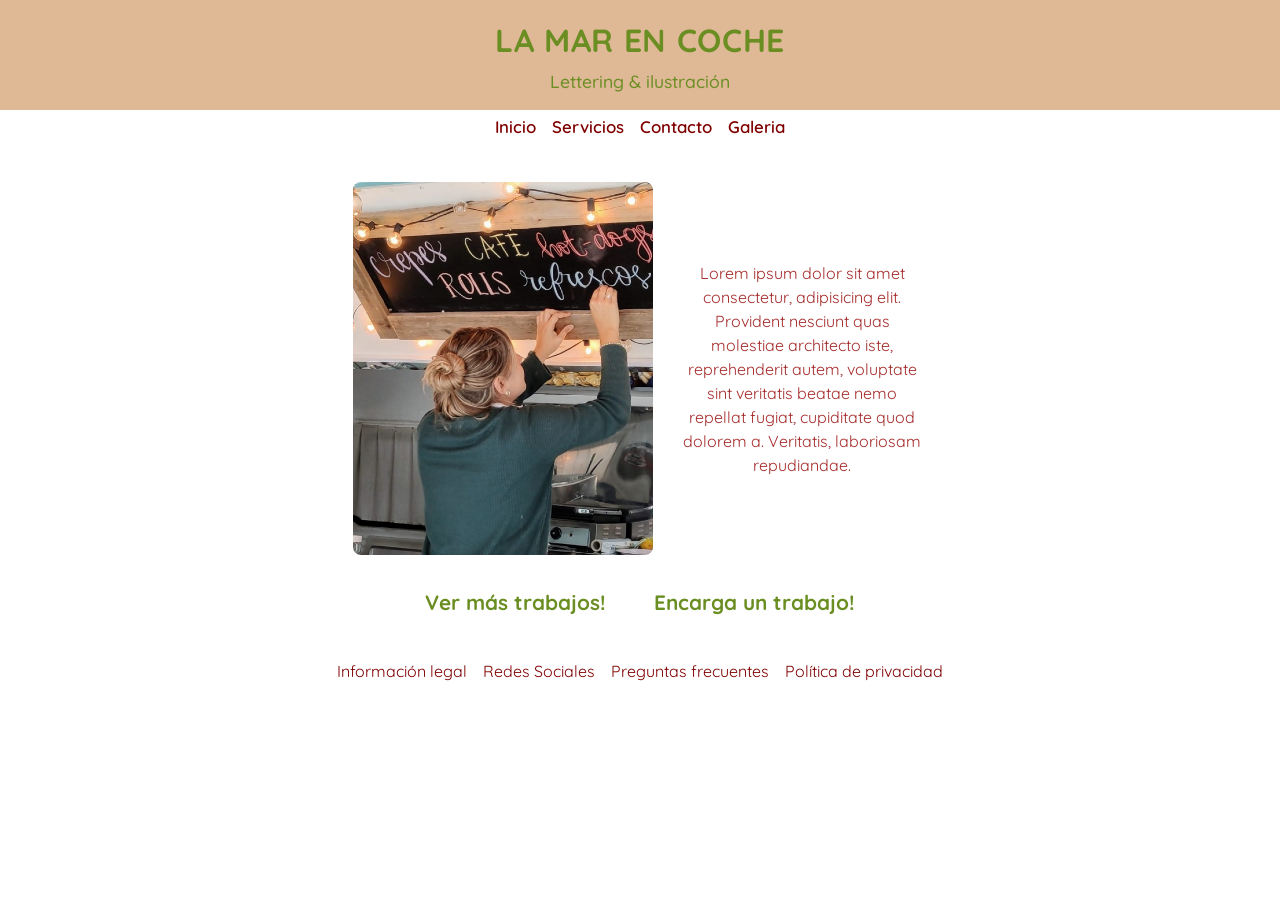
==== index.html @ 3fb521df "se agrega archivos version uno proyecto" ====
<!DOCTYPE html>
<html lang="en">
<head>
    <meta charset="UTF-8">
    <meta name="viewport" content="width=device-width, initial-scale=1.0">

    <!--fonts-->
    <link rel="preconnect" href="https://fonts.googleapis.com">
    <link rel="preconnect" href="https://fonts.gstatic.com" crossorigin>
    <link href="https://fonts.googleapis.com/css2?family=Quicksand:wght@300..700&display=swap" rel="stylesheet">
    <!--CSS-->
    <link rel="stylesheet" href="css/main.css">
    <title>La mar en coche</title>
</head>
<body>
    <header>
        <h1>LA MAR EN COCHE</h1>
        <h2>Lettering & ilustración</h2>
    </header>
    <main>
        <nav class="nav">
            <ul class="nav__list">
                <li class="nav__item">
                    <a class="nav__link" href="index.html">Inicio</a>
                </li>
                <!--Agregar a estos links a futuro
                <li><a href=>Sobre mi</a></li>-->
                <li class="nav__item">
                    <a class="nav__link" href="pages/servicios.html">Servicios</a>
                </li>
                <li class="nav__item">
                    <a class="nav__link" href="pages/contacto.html">Contacto</a>
                </li>
                <li class="nav__item">
                    <a class="nav__link" href="pages/galeria.html">Galeria</a>
                </li>
            </ul>
        </nav>
        <br>
        <div class="contenedor-principal">
            <img src="img/artistahaciendolettering.jpeg" alt="artista dibujando pizarra">
            <p>Lorem ipsum dolor sit amet consectetur, adipisicing elit. Provident  
            nesciunt quas molestiae architecto iste, reprehenderit autem, 
            voluptate sint veritatis beatae nemo repellat fugiat, cupiditate 
            quod dolorem a. Veritatis, laboriosam repudiandae.</p>
        
        </div>
        <div class="servicios-contacto">
            <a href="pages/servicios.html">Ver más trabajos!</a>
            <a href="pages/contacto.html">Encarga un trabajo!</a>
        </div>
    </main>
        <footer>
            <nav>
                <ul>
                    <li><a href="">Información legal</a></li>
                    <li><a href="">Redes Sociales</a></li>
                    <li><a href="">Preguntas frecuentes</a></li>
                    <li><a href="">Política de privacidad</a></li>
                </ul>
            </nav>
        </footer>
</body>
</html>
---- css/main.css ----
/*Reset CSS elimina estilos predeterminados*/
*{
    margin: 0;
    padding: 0;
    box-sizing: border-box;
}
/*Mobile first*/

/*Tipografía global*/
body{
font-family: "Quicksand", sans-serif;
color: brown;
line-height: 1.5;
}
h1{
    font-size: 2rem;
    font-weight: 700;
    letter-spacing: 0.02em;
}

h2{
    font-size: 1.1rem;
    font-weight: 500;
    margin-top: 0.25rem;
}
p{
    font-size: 1rem;
    font-weight: 400;
}

/*Header*/
header{
    background-color: rgb(223, 184, 150);
    color: olivedrab;
    display: flex;
    align-items: center;
    flex-direction: column;
    padding:  1rem 0rem;
    text-align: center;
}
/*Nav principal con BEM*/
.nav__list{
  list-style: none;
  display: flex;
  gap: 1rem;
  align-items: center;
  justify-content: center;
  font-weight: 600;
}
.nav__link{
  color: maroon;
  text-decoration: none;
  font-size: 1.05rem;
  padding: 0.2rem 0rem;
  display: inline-block;
}

/*Imagenes*/
main img {
    width: 100%;
    max-width: 300px;
    border-radius: 8px;
}
/*Contenedor principal*/
.contenedor-principal {
    display: grid;
    grid-template-columns: 1fr;
    text-align: center;
    place-items: center;
    gap: 1rem;
    margin: 1rem;   
}
/*Parrafo*/
.contenedor-principal p{
    max-width: 25ch;
}

/*Servicios y contacto*/
.servicios-contacto{
    display: flex;
    flex-direction: column;
    align-items: center;
    gap: 1rem;
    margin: 2rem 0rem;
}
.servicios-contacto a{
    color: olivedrab;
    font-size: 1.3rem;
    font-weight: 700;
    text-decoration: none;
}

/*Footer*/
footer nav ul{
  list-style: none;
  display: flex;
  flex-direction: column;
  gap: 0.5rem;
  align-items: center;
  /*justify-content: center;*/
  font-size: 1.5rem;
}
footer nav ul li a{
  color: maroon;
  text-decoration: none;
  font-size: 1rem;
  
}
/*Pág servicios*/
.imagen-texto{
    display: grid;
    grid-template-columns: 1fr;
    text-align: center;
    place-items: center;
    gap: 1rem 1rem;
    max-width: 900px;
    margin: 1rem auto;
    padding: 0 1rem;
    border-radius: 8px;
}

/*Formulario*/
.contacto{
    display: flex;
    justify-content: center;
    padding: 0.5rem 1rem 1rem;
}
.contacto form{
    width: 100%;
    max-width: 520px;
    margin: 0 auto;
}
form{
    color: brown;
    max-width: 520px;
    padding: 1rem;
    border-radius: 12px;
}
/*Inputs de texto y email*/
form input[type="text"],
form input[type="email"]{
    width: 100%;
    padding: 0.75rem 0.9rem;
    border: 1px solid #c9b8aa;
    border-radius: 10px;
    font-family: inherit;
    font-size: 1rem;
}
/*:focus-visible (accesible) */
form input:focus-visible{
    outline: 3px solid olivedrab;
    outline-offset: 2px;
}
/*:hover*/
form input[type="text"]:hover,
form input[type="email"]:hover{
    border-color: olivedrab;
}
/*Botón*/
input[type="submit"]{
    background-color: olivedrab;
    color: white;
    border: none;
    padding: 0.75rem 1.25rem;
    cursor: pointer;
    border-radius: 10px;
    font-family: inherit;
    font-weight: 700;
}
/*:hover en botón*/
input[type="submit"]:hover{
    filter: brightness(0.95);
}
/*:active en el botoón*/
input[type="submit"]:active{
    transform: scale(0.98);
}
/*Radios: más espacio*/
form input[type="radio"]{
    margin-right: 0.5rem;
}
/*:checked (resalta el label de al lado cuando elijes un radio*/
form input[type="radio"]:checked + label{
    color: olivedrab;
    font-weight: 700;
}
/*:invalid*/
form input:invalid:not(:placeholder-shown){
    border-color: #7f1717;
    box-shadow: 0 0 0 1px #7f1717;
}
::placeholder{
    color: olivedrab;
}
/*Galeria*/
.galeria{
    display: grid;
    grid-template-columns: 1fr;
    gap: 0.5rem;
    max-width: 980px;
    margin: 2rem auto;
    padding: 0 1.5rem;
}
.galeria img{
    width: 100%;
    max-width: none;
    display: block;
    aspect-ratio: 1 / 1;
    object-fit: cover;
    border-radius: 8px;

}

/*Tablet (768px)*/

@media (min-width: 768px){

     .contenedor-principal{
        grid-template-columns: minmax(200px, 280px) auto;
        gap: 1rem;
        justify-content: center;
        align-items: center;
        margin: 1rem auto;
        text-align: center;
    }
    main nav ul {
        flex-direction: row;
        gap: 2rem;
    }

    .servicios-contacto{
        flex-direction: row;
        justify-content: center;
        gap: 2rem;
    }

    footer nav ul{
        flex-direction: row;
        justify-content: center;
        gap: 1rem;
    }

    /*pag servicios*/
    .imagen-texto{
        grid-template-columns: minmax(200PX, 280px) auto;
        gap: 1rem;
        justify-content: center;
        margin: 1rem auto;
        padding: 0 1rem;
}
    /*galeria*/ 
    .galeria{
        grid-template-columns: repeat(2, 1fr);
        gap: 0.25rem;
    }
}

/*Desktop (1024px)*/
@media (min-width: 1024px){

    .contenedor-principal{
        grid-template-columns: 300px auto;
        gap: 1.5rem;
        margin: 1rem auto;
    }
    .contenedor-principal img{
        width: 100%;
        height: auto;
        display: block;
    }

    main nav ul{
        gap: 60px;
        justify-content: center;
    }

    .servicios-contacto{
        gap: 3rem;
        justify-content: center;
    }
    /*pagina servicios*/
    .imagen-texto{
        grid-template-columns: 300px auto;
        gap: 1.5rem;
        margin: 1rem auto;
    }
    .galeria{
        grid-template-columns: repeat(3, 1fr);
        gap: 0.35rem;
    }

}
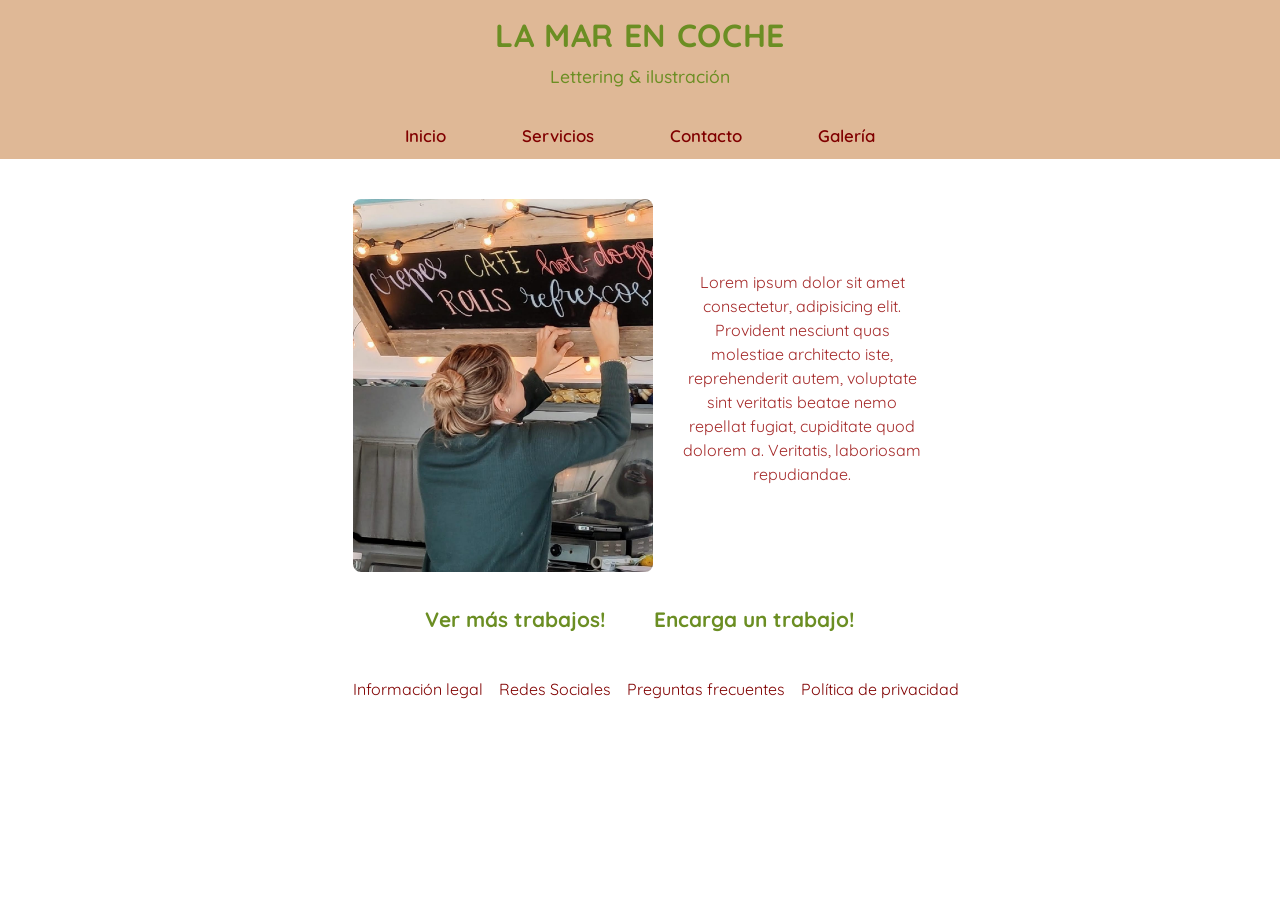
==== commit 7742d0b5: "actualizo navbar con Bootstrap y arreglo estilos" ====
--- a/index.html
+++ b/index.html
@@ -8,7 +8,9 @@
     <link rel="preconnect" href="https://fonts.googleapis.com">
     <link rel="preconnect" href="https://fonts.gstatic.com" crossorigin>
     <link href="https://fonts.googleapis.com/css2?family=Quicksand:wght@300..700&display=swap" rel="stylesheet">
-    <!--CSS-->
+    <!--Bootstrap CSS-->
+    <link href="https://cdn.jsdelivr.net/npm/bootstrap@5.3.3/dist/css/bootstrap.min.css" rel="stylesheet">
+    <!--CSS propio-->
     <link rel="stylesheet" href="css/main.css">
     <title>La mar en coche</title>
 </head>
@@ -18,23 +20,45 @@
         <h2>Lettering & ilustración</h2>
     </header>
     <main>
-        <nav class="nav">
-            <ul class="nav__list">
-                <li class="nav__item">
-                    <a class="nav__link" href="index.html">Inicio</a>
-                </li>
-                <!--Agregar a estos links a futuro
-                <li><a href=>Sobre mi</a></li>-->
-                <li class="nav__item">
-                    <a class="nav__link" href="pages/servicios.html">Servicios</a>
-                </li>
-                <li class="nav__item">
-                    <a class="nav__link" href="pages/contacto.html">Contacto</a>
-                </li>
-                <li class="nav__item">
-                    <a class="nav__link" href="pages/galeria.html">Galeria</a>
-                </li>
-            </ul>
+        <!--Navbar Bootstrap-->
+        <nav class="navbar navbar-expand-md navbar-custom">
+            <div class="container-fluid justify-content-center">
+
+                <!-- botón hamburguesa -->
+                <button class="navbar-toggler" type="button"
+                    data-bs-toggle="collapse"
+                    data-bs-target="#menuPrincipal"
+                    aria-controls="menuPrincipal"
+                    aria-expanded="false"
+                    aria-label="Mostrar navegación">
+
+                    <span class="navbar-toggler-icon"></span>
+                </button>
+
+                <!-- menú -->
+                <div class="collapse navbar-collapse justify-content-center" id="menuPrincipal">
+                    <ul class="navbar-nav text-center">
+
+                        <li class="nav-item">
+                            <a class="nav-link" href="index.html">Inicio</a>
+                        </li>
+
+                        <li class="nav-item">
+                            <a class="nav-link" href="pages/servicios.html">Servicios</a>
+                        </li>
+
+                        <li class="nav-item">
+                            <a class="nav-link" href="pages/contacto.html">Contacto</a>
+                        </li>
+
+                        <li class="nav-item">
+                            <a class="nav-link" href="pages/galeria.html">Galería</a>
+                        </li>
+
+                    </ul>
+                </div>
+
+            </div>
         </nav>
         <br>
         <div class="contenedor-principal">
@@ -60,5 +84,8 @@
                 </ul>
             </nav>
         </footer>
+        <!--Bootstrap JS Bundle-->
+    <script src="https://cdn.jsdelivr.net/npm/bootstrap@5.3.3/dist/js/bootstrap.bundle.min.js"></script>
+</body>
 </body>
 </html>
--- a/css/main.css
+++ b/css/main.css
@@ -38,21 +38,37 @@
     padding:  1rem 0rem;
     text-align: center;
 }
-/*Nav principal con BEM*/
-.nav__list{
-  list-style: none;
-  display: flex;
-  gap: 1rem;
-  align-items: center;
-  justify-content: center;
-  font-weight: 600;
-}
-.nav__link{
-  color: maroon;
-  text-decoration: none;
-  font-size: 1.05rem;
-  padding: 0.2rem 0rem;
-  display: inline-block;
+
+/* Bootstrap navbar personalizada */
+.navbar-custom{
+    background-color: rgb(223, 184, 150);
+}
+
+/* menú */
+.navbar-custom .navbar-nav{
+    gap: 1rem;
+    font-weight: 600;
+}
+
+/* links */
+.navbar-custom .nav-link{
+    color: maroon;
+    font-size: 1.05rem;
+    padding: 0.2rem 0;
+}
+
+.navbar-custom .nav-link:hover{
+    color: olivedrab;
+}
+
+/* botón hamburguesa */
+.navbar-toggler{
+    border-color: maroon;
+}
+
+/* icono hamburguesa visible */
+.navbar-toggler-icon{
+    background-image: url("data:image/svg+xml,%3csvg xmlns='http://www.w3.org/2000/svg' viewBox='0 0 30 30'%3e%3cpath stroke='maroon' stroke-linecap='round' stroke-miterlimit='10' stroke-width='2' d='M4 7h22M4 15h22M4 23h22'/%3e%3c/svg%3e");
 }
 
 /*Imagenes*/
@@ -215,7 +231,12 @@
 
 @media (min-width: 768px){
 
-     .contenedor-principal{
+    .navbar-custom .navbar-nav{
+        flex-direction: row;
+        gap: 2rem;
+    }
+
+    .contenedor-principal{
         grid-template-columns: minmax(200px, 280px) auto;
         gap: 1rem;
         justify-content: center;
@@ -258,6 +279,9 @@
 /*Desktop (1024px)*/
 @media (min-width: 1024px){
 
+    .navbar-custom .navbar-nav{
+        gap: 60px;
+    }
     .contenedor-principal{
         grid-template-columns: 300px auto;
         gap: 1.5rem;
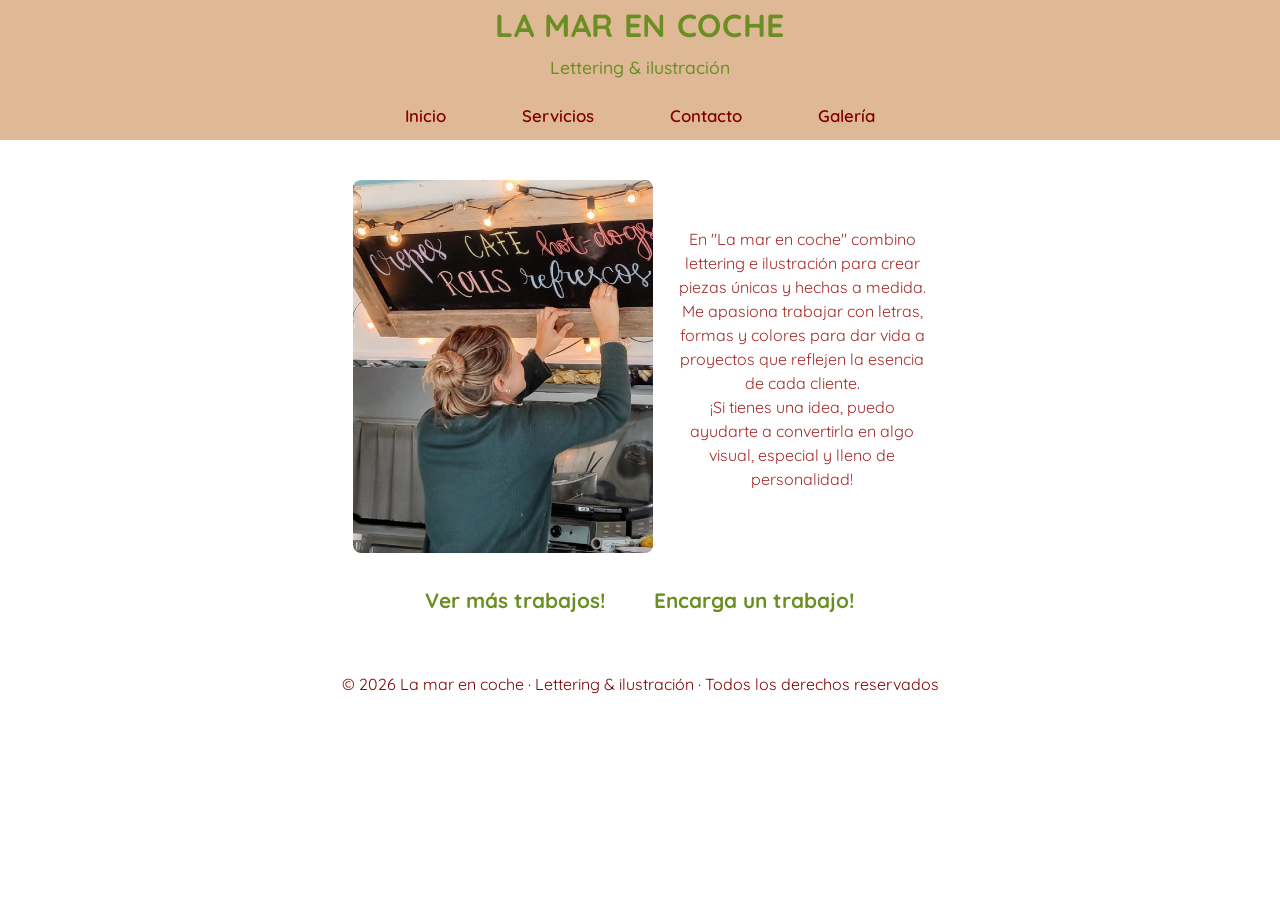
==== commit c7177cba: "entrega final: sass, responsive y contenido completo" ====
--- a/index.html
+++ b/index.html
@@ -11,7 +11,7 @@
     <!--Bootstrap CSS-->
     <link href="https://cdn.jsdelivr.net/npm/bootstrap@5.3.3/dist/css/bootstrap.min.css" rel="stylesheet">
     <!--CSS propio-->
-    <link rel="stylesheet" href="css/main.css">
+    <link rel="stylesheet" href="css/style.css">
     <title>La mar en coche</title>
 </head>
 <body>
@@ -63,10 +63,10 @@
         <br>
         <div class="contenedor-principal">
             <img src="img/artistahaciendolettering.jpeg" alt="artista dibujando pizarra">
-            <p>Lorem ipsum dolor sit amet consectetur, adipisicing elit. Provident  
-            nesciunt quas molestiae architecto iste, reprehenderit autem, 
-            voluptate sint veritatis beatae nemo repellat fugiat, cupiditate 
-            quod dolorem a. Veritatis, laboriosam repudiandae.</p>
+            <p>En "La mar en coche" combino lettering e ilustración para crear piezas únicas y hechas a medida. 
+                Me apasiona trabajar con letras, formas y colores para dar vida a proyectos que reflejen la esencia de cada cliente.
+            <br>
+                ¡Si tienes una idea, puedo ayudarte a convertirla en algo visual, especial y lleno de personalidad!</p>
         
         </div>
         <div class="servicios-contacto">
@@ -75,14 +75,7 @@
         </div>
     </main>
         <footer>
-            <nav>
-                <ul>
-                    <li><a href="">Información legal</a></li>
-                    <li><a href="">Redes Sociales</a></li>
-                    <li><a href="">Preguntas frecuentes</a></li>
-                    <li><a href="">Política de privacidad</a></li>
-                </ul>
-            </nav>
+            <p>© 2026 La mar en coche · Lettering & ilustración · Todos los derechos reservados</p>
         </footer>
         <!--Bootstrap JS Bundle-->
     <script src="https://cdn.jsdelivr.net/npm/bootstrap@5.3.3/dist/js/bootstrap.bundle.min.js"></script>
--- a/css/style.css
+++ b/css/style.css
@@ -0,0 +1,288 @@
+@charset "UTF-8";
+/*comentario en sass y css*/
+/*Reset CSS elimina estilos predeterminados*/
+* {
+  margin: 0;
+  padding: 0;
+  box-sizing: border-box;
+}
+
+/* Mobile first */
+/* Tipografía global */
+body {
+  font-family: "Quicksand", sans-serif;
+  color: brown;
+  line-height: 1.5;
+}
+
+h1 {
+  font-size: 2rem;
+  font-weight: 700;
+  letter-spacing: 0.02em;
+}
+
+h2 {
+  font-size: 1.1rem;
+  font-weight: 500;
+  margin-top: 0.25rem;
+}
+
+p {
+  font-size: 1rem;
+  font-weight: 400;
+}
+
+/* Header */
+header {
+  background-color: rgb(223, 184, 150);
+  color: olivedrab;
+  display: flex;
+  align-items: center;
+  flex-direction: column;
+  padding: 0.4rem 0rem;
+  text-align: center;
+}
+
+/* Bootstrap navbar personalizada */
+.navbar-custom {
+  background-color: rgb(223, 184, 150);
+}
+.navbar-custom .navbar-nav {
+  gap: 1rem;
+  font-weight: 600;
+}
+.navbar-custom .nav-link {
+  color: maroon;
+  font-size: 1.05rem;
+  padding: 0.2rem 0;
+}
+.navbar-custom .nav-link:hover {
+  color: olivedrab;
+}
+
+/* botón hamburguesa */
+.navbar-toggler {
+  border-color: maroon;
+}
+
+/* icono hamburguesa visible */
+.navbar-toggler-icon {
+  background-image: url("data:image/svg+xml,%3csvg xmlns='http://www.w3.org/2000/svg' viewBox='0 0 30 30'%3e%3cpath stroke='maroon' stroke-linecap='round' stroke-miterlimit='10' stroke-width='2' d='M4 7h22M4 15h22M4 23h22'/%3e%3c/svg%3e");
+}
+
+/* Imagenes */
+main img {
+  width: 100%;
+  max-width: 300px;
+  border-radius: 8px;
+}
+
+/* Contenedor principal */
+.contenedor-principal {
+  display: grid;
+  place-items: center;
+  grid-template-columns: 1fr;
+  text-align: center;
+  gap: 1rem;
+  margin: 1rem;
+}
+.contenedor-principal p {
+  max-width: 25ch;
+}
+
+/* Servicios y contacto */
+.servicios-contacto {
+  display: flex;
+  flex-direction: column;
+  align-items: center;
+  gap: 1rem;
+  margin: 2rem 0;
+}
+.servicios-contacto a {
+  color: olivedrab;
+  font-size: 1.3rem;
+  font-weight: 700;
+  text-decoration: none;
+}
+
+/* Footer */
+footer {
+  text-align: center;
+  padding: 1.5rem 1rem;
+  font-size: 0.9rem;
+  color: maroon;
+  margin-top: 2rem;
+}
+
+/* Pág servicios */
+.imagen-texto {
+  display: grid;
+  grid-template-columns: 1fr;
+  text-align: center;
+  place-items: center;
+  gap: 1rem;
+  max-width: 900px;
+  margin: 1rem auto;
+  padding: 0 1rem;
+  border-radius: 8px;
+}
+
+/* Formulario */
+.contacto {
+  display: flex;
+  justify-content: center;
+  padding: 0.5rem 1rem 1rem;
+}
+.contacto form {
+  width: 100%;
+  max-width: 520px;
+  margin: 0 auto;
+}
+
+form {
+  color: brown;
+  max-width: 520px;
+  padding: 1rem;
+  border-radius: 12px;
+}
+form input[type=text],
+form input[type=email] {
+  width: 100%;
+  padding: 0.75rem 0.9rem;
+  border: 1px solid #c9b8aa;
+  border-radius: 10px;
+  font-family: inherit;
+  font-size: 1rem;
+}
+form input[type=text]:hover,
+form input[type=email]:hover {
+  border-color: olivedrab;
+}
+form input:focus-visible {
+  outline: 3px solid olivedrab;
+  outline-offset: 2px;
+}
+form input[type=radio] {
+  margin-right: 0.5rem;
+}
+form input[type=radio]:checked + label {
+  color: olivedrab;
+  font-weight: 700;
+}
+form input:invalid:not(:placeholder-shown) {
+  border-color: #7f1717;
+  box-shadow: 0 0 0 1px #7f1717;
+}
+
+input[type=submit] {
+  background-color: olivedrab;
+  color: white;
+  border: none;
+  padding: 0.75rem 1.25rem;
+  cursor: pointer;
+  border-radius: 10px;
+  font-family: inherit;
+  font-weight: 700;
+}
+input[type=submit]:hover {
+  filter: brightness(0.95);
+}
+input[type=submit]:active {
+  transform: scale(0.98);
+}
+
+::placeholder {
+  color: olivedrab;
+}
+
+/* Galeria */
+.galeria {
+  display: grid;
+  grid-template-columns: 1fr;
+  gap: 0.5rem;
+  max-width: 980px;
+  margin: 2rem auto;
+  padding: 0 1.5rem;
+}
+.galeria img {
+  width: 100%;
+  max-width: none;
+  display: block;
+  aspect-ratio: 1/1;
+  object-fit: cover;
+  border-radius: 8px;
+}
+
+@media (min-width: 768px) {
+  .navbar-custom .navbar-nav {
+    flex-direction: row;
+    gap: 2rem;
+  }
+  .contenedor-principal {
+    grid-template-columns: minmax(200px, 280px) auto;
+    gap: 1rem;
+    justify-content: center;
+    align-items: center;
+    margin: 1rem auto;
+    text-align: center;
+  }
+  main nav ul {
+    flex-direction: row;
+    gap: 2rem;
+  }
+  .servicios-contacto {
+    flex-direction: row;
+    justify-content: center;
+    gap: 2rem;
+  }
+  footer nav ul {
+    flex-direction: row;
+    justify-content: center;
+    gap: 1rem;
+  }
+  .imagen-texto {
+    grid-template-columns: minmax(200px, 280px) auto;
+    gap: 1rem;
+    justify-content: center;
+    margin: 1rem auto;
+    padding: 0 1rem;
+  }
+  .galeria {
+    grid-template-columns: repeat(2, 1fr);
+    gap: 0.25rem;
+  }
+}
+@media (min-width: 1024px) {
+  .navbar-custom .navbar-nav {
+    gap: 60px;
+  }
+  .contenedor-principal {
+    grid-template-columns: 300px auto;
+    gap: 1.5rem;
+    margin: 1rem auto;
+  }
+  .contenedor-principal img {
+    width: 100%;
+    height: auto;
+    display: block;
+  }
+  main nav ul {
+    gap: 60px;
+    justify-content: center;
+  }
+  .servicios-contacto {
+    gap: 3rem;
+    justify-content: center;
+  }
+  .imagen-texto {
+    grid-template-columns: 300px auto;
+    gap: 1.5rem;
+    margin: 1rem auto;
+  }
+  .galeria {
+    grid-template-columns: repeat(3, 1fr);
+    gap: 0.35rem;
+  }
+}
+
+/*# sourceMappingURL=style.css.map */
